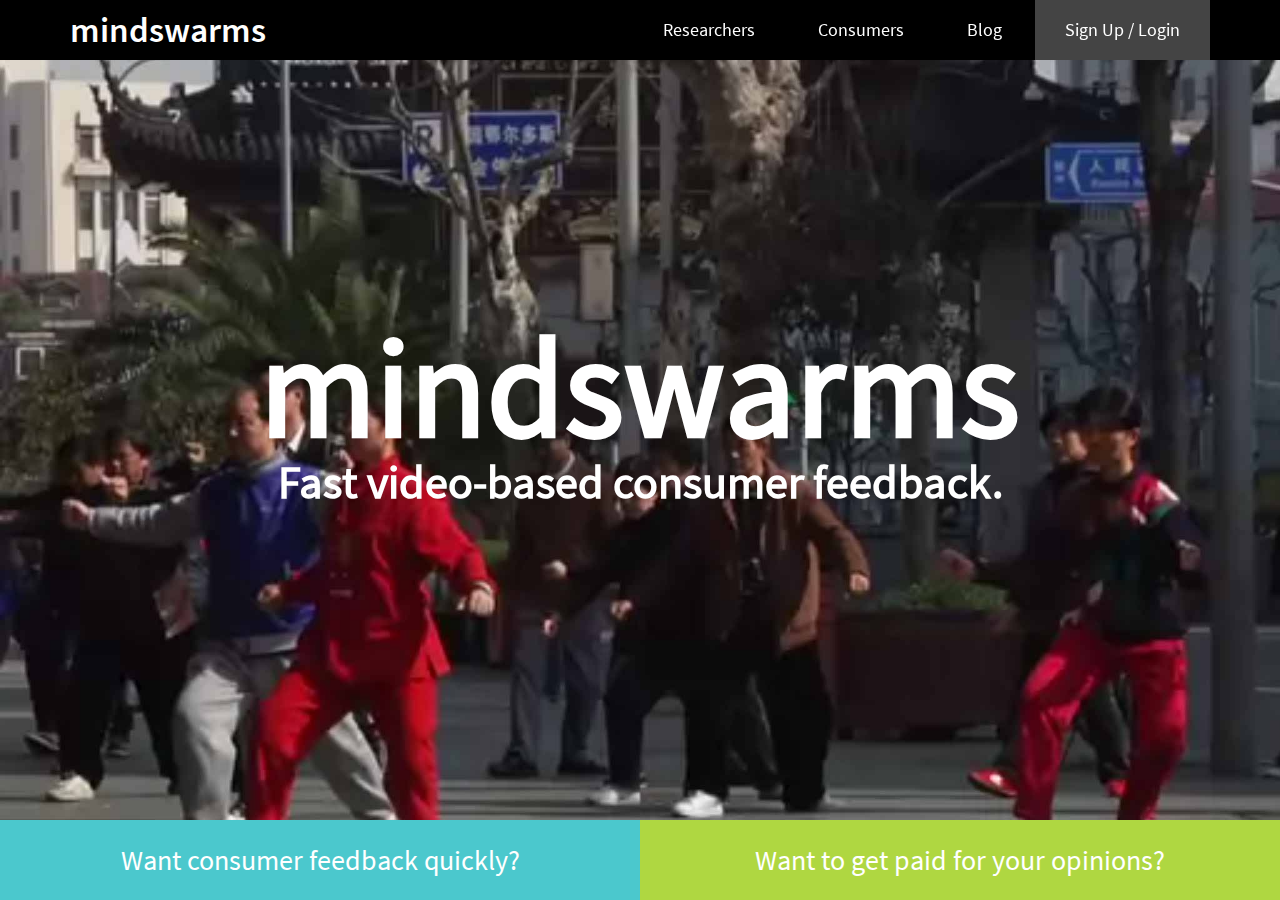
==== index.html @ ff40d43a "updates and changes" ====
<!DOCTYPE html>
<html lang="en">
<head>

<!--
	AUTHOR: Corey Sizemore
	EMAIL: coreysizemore@gmail.com
-->

	<meta charset="utf-8" />
	<title>Mindswarms</title>
	<meta name="viewport" content="width=device-width, initial-scale=1.0">
    <meta name="description" content="">
    <meta name="keywords" content="">
    <meta name="copyright" content="">
    <meta name="author" content="">
    
<!-- APPLE TOUCH ICON -->
	<!-- <link rel="apple-touch-icon" href="images/apple-touch-icon.png" /> -->

<!-- STYLESHEETS -->
	<link rel="stylesheet" href="css/bootstrap.css" />
	<link rel="stylesheet" href="css/styles.css" />

<!-- HTML5 shim, for IE6-8 support of HTML5 elements -->
    <!--[if lt IE 9]>
      <script src="http://html5shim.googlecode.com/svn/trunk/html5.js"></script>
      <script>
		document.createElement('video');
	  </script>
    <![endif]-->

</head>
<body class="home">

	<div class="container-fluid">
		<video autoplay loop poster="" id="video-background">
			<source src="video/webm.webm" type="video/webm">
			<source src="video/mp4.mp4" type="video/mp4">
		</video>
		<section class="mobile-background">
		</section>
	</div>

<header>
	<div class="container" id="mobile-nav">
		<div class="row">
			<section class="col-xs-12">
				<nav class="mobile-nav">
					<ul>
						<li><a href="#">Researchers</a></li>
						<li><a href="#">Consumers</a></li>
						<li><a href="#">Blog</a></li>
						<li><a href="#">Sign Up / Login</a></li>
					</ul>
				</nav>
			</section>
		</div>
	</div>
	<div class="container">
		<div class="row">
			<section class="col-md-3 col-sm-3 col-xs-9">
				<a href="index.html" alt="home"><h1 class="main-logo">mindswarms</h1></a>
			</section>
			<section class="col-md-9 col-sm-9 col-xs-3">
				<span class="trigger-nav"><span class="icon icon-list"></span></span>
				<nav class="hor_nav">
					<ul>
					    <li class="blue"><a href="researchers.html">Researchers</a>
					    	<ul>
					        	<li><a href="">Benefits</a></li>
					        	<li><a href="">How it Works</a></li>
					        	<li><a href="">Methodologies</a></li>
					        	<li><a href="">Case Studies</a></li>
					        	<li><a href="">Our Story</a></li>
					    	</ul>
					    </li>
					    <li class="green"><a href="consumers.html">Consumers</a>
					    	<ul>
					        	<li><a href="">Home</a></li>
					        	<li><a href="">Why?</a></li>
					        	<li><a href="">How it Works</a></li>
					        	<li><a href="">Tips</a></li>
					        	<li><a href="">FAQ</a></li>
					    	</ul>
					    </li>
					    <li class="orange"><a href="">Blog</a></li>
						<li class="signup"><a href="">Sign Up / Login</a></li>
					</ul>
				</nav>
			</section>
		</div>
	</div>
</header>

	 <div class="title-block">
	    <div class="va-wrap">
	      <div class="va va-m">
	        <h1>mindswarms</h1>
	        <h2>Fast video-based consumer feedback.</h2>
	      </div>
	    </div>
	  </div>

	<div class="main-buttons">
		<div class="container-fluid">
			<div class="row">
				<section class="col-sm-6">
					<a href="#" alt="" />Want consumer feedback quickly?</a>
				</section>
				<section class="col-sm-6">
					<a href="#" alt="" />Want to get paid for your opinions?</a>
				</section>
			</div>
		</div>
	</div>



<!-- Load Scripts -->
<!-- jQuery via Google CDN -->	
<script type="text/javascript" src="https://ajax.googleapis.com/ajax/libs/jquery/1.7.2/jquery.min.js"></script>

<!-- Custom Scripts -->
<script type="text/javascript" src="js/bootstrap.js"></script>
<script type="text/javascript" src="js/scripts.js"></script>

</body>
</html>
---- css/styles.css ----
/* Testing */
/****** VIDEO BACKGROUND *******/
/* IE 8 SUPPORT */
.home video {
  display: block; }

/* END IE 8 SUPPORT*/
.home video#video-background {
  position: fixed;
  right: 0;
  bottom: 0;
  min-width: 100%;
  min-height: 100%;
  width: auto;
  height: auto;
  z-index: -100;
  background: url("../img/background-placeholder.jpg") no-repeat;
  background-size: cover; }

.home video {
  display: none; }

.mobile-background {
  position: absolute;
  right: 0;
  bottom: 0;
  min-width: 100%;
  min-height: 100%;
  width: auto;
  height: auto;
  z-index: -100;
  background: url("../img/background-placeholder.jpg") no-repeat;
  background-size: cover; }

.display-mobile {
  display: block; }

.relative {
  position: relative; }

/***********************************************/
body.home, html {
  height: 100%; }

body {
  font-family: "SourceSansPro-Regular", sans-serif; }

.researchers .main {
  background-color: #8ca1ad;
  background: -webkit-gradient(linear, 0% 0%, 0% 100%, from(#4a5f6c), to(#8ca1ad));
  background: -webkit-linear-gradient(top, #8ca1ad, #4a5f6c);
  background: -moz-linear-gradient(top, #8ca1ad, #4a5f6c);
  background: -ms-linear-gradient(top, #8ca1ad, #4a5f6c);
  background: -o-linear-gradient(top, #8ca1ad, #4a5f6c); }

.consumers .main {
  background-color: #84ae7f;
  background: -webkit-gradient(linear, 0% 0%, 0% 100%, from(#346e57), to(#84ae7f));
  background: -webkit-linear-gradient(top, #84ae7f, #346e57);
  background: -moz-linear-gradient(top, #84ae7f, #346e57);
  background: -ms-linear-gradient(top, #84ae7f, #346e57);
  background: -o-linear-gradient(top, #84ae7f, #346e57); }

.blog .main {
  background-color: #e58925;
  background: -webkit-gradient(linear, 0% 0%, 0% 100%, from(#9a4e00), to(#e58925));
  background: -webkit-linear-gradient(top, #e58925, #9a4e00);
  background: -moz-linear-gradient(top, #e58925, #9a4e00);
  background: -ms-linear-gradient(top, #e58925, #9a4e00);
  background: -o-linear-gradient(top, #e58925, #9a4e00); }

/********* HEADER **********/
header {
  background: black;
  line-height: 60px;
  height: 60px; }

header .main-logo {
  margin: 0;
  color: white; }

header a:link .main-logo,
header a:visited .main-logo {
  font-size: 2.5em;
  font-family: "SourceSansPro-Bold", sans-serif; }

header a:link,
header a:visited,
header a:hover,
header a:active {
  text-decoration: none; }

/***** NAVIGATION *****/
.hor_nav ul {
  margin: 0;
  padding: 0;
  float: right; }

.hor_nav ul li {
  display: inline-block;
  list-style: none;
  margin: 0;
  height: 60px; }

.hor_nav ul li a:link,
.hor_nav ul li a:visited {
  display: inline-block;
  width: 100%;
  height: 100%;
  padding: 0 20px;
  color: white;
  text-decoration: none;
  font-size: 1.3em; }

.hor_nav ul li.green a:hover,
.hor_nav ul li.green a:active {
  background: #afd741; }

.hor_nav ul li.blue a:hover,
.hor_nav ul li.blue a:active {
  background: #4bc8cd; }

.hor_nav ul li.blue a:hover,
.hor_nav ul li.blue a:active {
  background: #4bc8cd; }

.hor_nav ul li.signup a:link,
.hor_nav ul li.signup a:visited {
  background: #444444; }

.hor_nav ul li a:hover,
.hor_nav ul li a:active {
  background: #444444; }

.hor_nav ul li.blue:hover a {
  background: #4bc8cd; }

.hor_nav ul li.green:hover a {
  background: #afd741; }

.hor_nav ul li.orange:hover a {
  background: #f59128; }

.hor_nav ul li.blue:hover ul a {
  background: white;
  color: #444444; }

.hor_nav ul li.green:hover ul a {
  background: white;
  color: #444444; }

.hor_nav ul li.orange:hover ul a {
  background: white;
  color: #444444; }

.hor_nav ul li.blue ul a:hover {
  background: #4bc8cd; }

.hor_nav ul li.green ul a:hover {
  background: #afd741; }

.hor_nav ul li.orange ul a:hover {
  background: #f59128; }

.hor_nav ul li ul {
  opacity: 0;
  position: absolute;
  visibility: hidden;
  z-index: 50;
  padding: 0;
  padding-top: 15px;
  padding-bottom: 15px;
  background: white; }

.hor_nav ul li ul li {
  display: block;
  float: none;
  text-align: left;
  width: 100%;
  padding: 0;
  margin: 0;
  background: white;
  height: 40px;
  line-height: 40px; }

.hor_nav ul li ul li a:link,
.hor_nav ul li ul li a:visited {
  display: block;
  width: 100%;
  font-size: 1.1em; }

.hor_nav ul li:hover > ul {
  background: white;
  opacity: 1;
  visibility: visible;
  margin: 0; }

.hor_nav ul li ul li:hover > ul {
  margin-left: 35px;
  background: white; }

.hor_nav {
  display: none; }

#mobile-nav {
  position: absolute;
  display: none;
  left: 0;
  background: black;
  margin-top: 50px;
  width: 100%;
  z-index: 10000;
  line-height: 30px; }

#mobile-nav ul {
  padding: 0; }

#mobile-nav ul li {
  list-style: none; }

#mobile-nav a:link,
#mobile-nav a:visited {
  color: #e1e1e1;
  text-decoration: none;
  font-size: 1.5em; }

.trigger-nav {
  display: block;
  text-align: right; }

.trigger-nav .icon {
  color: white;
  font-size: 2.5em;
  background: #333333;
  line-height: 60px; }

/**** CENTERED TEXT ****/
.title-block {
  text-align: center;
  height: 60%;
  position: relative; }

.va-wrap {
  position: absolute;
  width: 100%;
  height: 100%;
  display: table; }

.va {
  display: table-cell; }

.va-m {
  vertical-align: middle; }

.va-m span {
  background: red; }

.title-block h1 {
  color: white;
  font-size: 3em;
  margin: 0;
  line-height: 45px; }

.title-block h2 {
  color: white;
  font-size: 1em;
  margin: 0; }

/********* MAIN *********/
.main h1 {
  font-size: 3em;
  color: white;
  padding: 0;
  margin: 0;
  line-height: 50px;
  font-family: "SourceSansPro-Bold", sans-serif; }

.main p {
  font-size: 1.2em;
  color: white; }

.main .row:nth-child(2),
.main .row:nth-child(5),
.main .row:nth-child(7),
.main .row:nth-child(8) {
  margin-bottom: 60px; }

.main .row:nth-child(1) {
  margin-top: 50px; }

.main .video-container {
  position: relative; }

.main .video-container img {
  width: 100%; }

.main .container .row:nth-child(2) section:nth-child(2) a:link,
.main .container .row:nth-child(2) section:nth-child(2) a:visited {
  margin: 10px 0; }

.main .container .row:nth-child(2) section:last-child .button:first-child {
  margin-top: 40px;
  margin-bottom: 10px; }

.main .graybox {
  background-color: #3e3e3e;
  background: -webkit-gradient(linear, left top, right top, from(#1e1d1d), to(#3e3e3e));
  background: -webkit-linear-gradient(left, #3e3e3e, #1e1d1d);
  background: -moz-linear-gradient(left, #3e3e3e, #1e1d1d);
  background: -ms-linear-gradient(left, #3e3e3e, #1e1d1d);
  background: -o-linear-gradient(left, #3e3e3e, #1e1d1d); }

.main .large p {
  color: #a1a1a1;
  font-size: 1.2em;
  margin: 0 40px; }

.large {
  min-height: 320px;
  width: 100%;
  float: none; }

.large img {
  height: 60px;
  margin: 40px 40px 30px 40px; }

.small {
  min-height: 170px; }

.main .small p {
  font-size: 1.5em;
  padding: 40px;
  color: #a1a1a1;
  text-align: center;
  margin: 0; }

.researchers .overlay {
  background: #4bc8cd; }

.consumers .overlay {
  background: #afd741; }

.blog .overlay {
  background: #f59128; }

.overlay {
  display: block;
  width: 100%;
  height: 100%;
  z-index: 10;
  position: absolute;
  top: 0;
  left: 0;
  opacity: .5;
  cursor: pointer;
  -webkit-transition: opacity 0.2s linear;
  -moz-transition: opacity 0.2s linear;
  -o-transition: opacity 0.2s linear;
  -ms-transition: opacity 0.2s linear;
  transition: opacity 0.2s linear; }

.overlay:hover {
  opacity: 0; }

.main video {
  width: 100%;
  margin-bottom: -5px;
  cursor: pointer; }

.main .row:nth-child(2) section:last-child .button:last-child:link,
.main .row:nth-child(2) section:last-child .button:last-child:visited {
  background: black;
  color: white; }

.main .row:nth-child(2) section:last-child .button:last-child:hover,
.main .row:nth-child(2) section:last-child .button:last-child:active {
  background: #444444;
  color: white; }

.researchers .button:link,
.researchers .button:visited {
  background: #4bc8cd;
  color: white; }

.researchers .button:hover,
.researchers .button:active {
  background: #444444;
  color: white; }

.consumers .button:link,
.consumers .button:visited {
  background: #afd741;
  color: white; }

.consumers .button:hover,
.consumers .button:active {
  background: #444444;
  color: white; }

.blog .button:link,
.blog .button:visited {
  background: #f59128;
  color: white; }

.blog .button:hover,
.blog .button:active {
  background: #444444;
  color: white; }

.button:link,
.button:visited {
  display: block;
  text-decoration: none;
  text-align: center;
  line-height: 50px;
  width: 100%;
  -webkit-transition: all 0.2s linear;
  -moz-transition: all 0.2s linear;
  -o-transition: all 0.2s linear;
  -ms-transition: all 0.2s linear;
  transition: all 0.2s linear;
  font-size: 1.3em; }

.button:hover,
.button:active {
  text-decoration: none; }

/******** FOOTER ********/
footer {
  background: #434343;
  padding-bottom: 50px; }

footer h3 {
  margin: 0;
  padding: 0;
  margin-bottom: 20px;
  font-size: 1.5em;
  margin-top: 50px; }

.main h3 {
  margin: 0 40px;
  padding: 0;
  font-size: 2em;
  line-height: 30px;
  margin-bottom: 10px; }

.researchers footer h3,
.researchers .main h3 {
  color: #4bc8cd; }

.consumers footer h3,
.consumers .main h3 {
  color: #4bc8cd; }

.blog footer h3,
.blog .main h3 {
  color: #f59128; }

.main .bottom h3 {
  padding-top: 40px;
  color: white; }

.main .bottom a:link,
.main .bottom a:visited {
  display: block;
  color: #4bc8cd;
  font-size: 1.5em;
  padding: 40px;
  text-align: right;
  text-decoration: none; }

.main .bottom {
  min-height: 300px; }

.main .bottom a:hover,
.main .bottom a:active {
  color: #444444; }

footer ul {
  margin: 0;
  padding: 0; }

footer ul li {
  list-style: none; }

footer a:link,
footer a:visited {
  color: white;
  text-decoration: none;
  font-size: 1.2em; }

footer a:hover,
footer a:active {
  color: #4bc8cd; }

.copyright {
  background: #4d4d4d; }

.copyright p {
  color: #a1a1a1;
  padding: 0;
  margin: 0;
  text-align: center; }

.copyright p:first-child {
  margin-top: 15px; }

.social-icons {
  float: none;
  padding: 0;
  nargin: 0;
  text-align: center; }

.social-icons li {
  list-style: none;
  display: inline-block; }

.social-icons li a:link,
.scoial-icons li a:visited {
  color: white;
  background: #434343;
  font-size: 2em;
  padding: 8px;
  text-decoration: none;
  -webkit-transition: all 0.2s linear;
  -moz-transition: all 0.2s linear;
  -o-transition: all 0.2s linear;
  -ms-transition: all 0.2s linear;
  transition: all 0.2s linear; }

.researchers .social-icons li a:hover,
.researchers .scoial-icons li a:active {
  background: #4bc8cd; }

.consumers .social-icons li a:hover,
.consumers .scoial-icons li a:active {
  background: #afd741; }

.blog .social-icons li a:hover,
.blog .scoial-icons li a:active {
  background: #f59128; }

/******** BUTTONS ON BOTTOM ******/
.main-buttons {
  position: absolute;
  bottom: 0;
  width: 100%; }

div.main-buttons section.col-sm-6 {
  padding: 0; }

.main-buttons a:link,
.main-buttons a:visited {
  display: block;
  height: 60px;
  color: white;
  text-decoration: none;
  line-height: 60px;
  text-align: center;
  font-size: 1.2em; }

div.main-buttons section.col-sm-6:first-child a:link,
div.main-buttons section.col-sm-6:first-child a:visited {
  background: #4bc8cd; }

div.main-buttons section.col-sm-6:first-child a:hover,
div.main-buttons section.col-sm-6:first-child a:active {
  background: #444444;
  color: white; }

div.main-buttons section.col-sm-6:last-child a:link,
div.main-buttons section.col-sm-6:last-child a:visited {
  background: #afd741; }

div.main-buttons section.col-sm-6:last-child a:hover,
div.main-buttons section.col-sm-6:last-child a:active {
  background: #444444;
  color: white; }

@media (min-width: 768px) {
  .display-mobile {
    display: none; }

  .home video {
    display: block; }

  .mobile-background {
    display: none; }

  .main-buttons a:link,
  .main-buttons a:visited {
    height: 80px;
    line-height: 80px;
    font-size: 1.4em; }

  .hor_nav ul li:nth-child(1) ul {
    width: 146px; }

  .hor_nav ul li:nth-child(2) ul {
    width: 139px; }

  .trigger-nav {
    display: none; }

  .hor_nav {
    display: block; }

  .title-block {
    height: 80%; }

  .title-block h1 {
    font-size: 6em;
    line-height: 75px; }

  .title-block h2 {
    font-size: 2em; }

  .main h1 {
    font-size: 2.9em;
    line-height: 50px; }

  .main p {
    font-size: 1.1em; }

  .large {
    width: 33.333333334%;
    float: left;
    min-height: 290px;
    margin: 0; }

  .main .container .row:nth-child(5) section a:link,
  .main .container .row:nth-child(5) section a:visited,
  .main .container .row:nth-child(7) section a:link,
  .main .container .row:nth-child(7) section a:visited {
    width: 175px;
    float: right; }

  .small {
    min-height: 120px;
    width: 100%; }

  .small-vid {
    float: left;
    width: 33.333333334%; }

  .button:link,
  .button:visited {
    line-height: 45px;
    font-size: 1.1em; }

  .hor_nav ul li a:link,
  .hor_nav ul li a:visited {
    font-size: 1.1em; }

  .main .container .row:nth-child(2) section:last-child .button:first-child {
    margin-top: 25px; }

  .main .row:nth-child(1) {
    margin-top: 100px; }

  .main .row:nth-child(2),
  .main .row:nth-child(5),
  .main .row:nth-child(7),
  .main .row:nth-child(8) {
    margin-bottom: 80px; }

  .copyright p {
    text-align: left; }

  .social-icons {
    float: right; }

  .main .large p {
    color: #a1a1a1;
    font-size: 1em;
    margin: 0 40px; }

  .large img {
    height: 40px;
    margin: 40px 40px 20px 40px; }

  .main h3 {
    margin: 0 40px;
    padding: 0;
    font-size: 1.5em;
    line-height: 25px;
    margin-bottom: 10px; }

  .main .small p {
    font-size: 1.3em; }

  .main .bottom a:link,
  .main .bottom a:visited {
    font-size: 1.2em;
    padding-top: 20px; }

  .main .bottom {
    min-height: 200px; } }
@media (min-width: 992px) {
  .main-buttons a:link,
  .main-buttons a:visited {
    height: 80px;
    line-height: 80px;
    font-size: 2em; }

  .hor_nav ul li a:link,
  .hor_nav ul li a:visited {
    padding: 0 30px; }

  .hor_nav ul li:nth-child(1) ul {
    width: 146px; }

  .hor_nav ul li:nth-child(2) ul {
    width: 139px; }

  .title-block h1 {
    font-size: 10em;
    line-height: 125px; }

  .title-block h2 {
    font-size: 3.32em; }

  .main h1 {
    font-size: 3.8em;
    line-height: 60px; }

  .main p {
    font-size: 1.4em; }

  .large {
    min-height: 360px; }

  .main .container .row:nth-child(5) section a:link,
  .main .container .row:nth-child(5) section a:visited,
  .main .container .row:nth-child(7) section a:link,
  .main .container .row:nth-child(7) section a:visited {
    width: 225px; }

  .small {
    min-height: 150px;
    width: 100%; }

  .small-vid {
    float: right;
    width: 33.333333334%; }

  .button:link,
  .button:visited {
    line-height: 55px;
    font-size: 1.3em; }

  .main .container .row:nth-child(2) section:last-child .button:first-child {
    margin-top: 40px; }

  .hor_nav ul li a:link,
  .hor_nav ul li a:visited {
    font-size: 1.2em; }

  .main .row:nth-child(1) {
    margin-top: 125px; }

  .main .row:nth-child(2),
  .main .row:nth-child(5),
  .main .row:nth-child(8),
  .main .row:nth-child(9) {
    margin-bottom: 90px; }

  .main .large p {
    color: #a1a1a1;
    font-size: 1.3em;
    margin: 0 40px; }

  .large img {
    height: 60px;
    margin: 40px; }

  .main h3 {
    margin: 0 40px;
    padding: 0;
    font-size: 2em;
    line-height: 35px;
    margin-bottom: 10px; }

  .main .small p {
    font-size: 1.4em; }

  .main .bottom a:link,
  .main .bottom a:visited {
    font-size: 1.5em;
    padding-top: 40px; }

  .main .bottom {
    min-height: 250px; } }
@media (min-width: 1200px) {
  .large {
    min-height: 400px; }

  .main h1 {
    font-size: 4.7em;
    line-height: 70px; }

  .main p {
    font-size: 1.8em; }

  .hor_nav ul li:nth-child(1) ul {
    width: 152px; }

  .hor_nav ul li:nth-child(2) ul {
    width: 146px; }

  .main .container .row:nth-child(5) section a:link,
  .main .container .row:nth-child(5) section a:visited,
  .main .container .row:nth-child(7) section a:link,
  .main .container .row:nth-child(7) section a:visited {
    width: 250px; }

  .small {
    min-height: 200px;
    width: 100%; }

  .small-vid {
    float: right;
    width: 33.333333334%; }

  .button:link,
  .button:visited {
    line-height: 70px;
    font-size: 1.5em; }

  .main .container .row:nth-child(2) section:last-child .button:first-child {
    margin-top: 45px; }

  .hor_nav ul li a:link,
  .hor_nav ul li a:visited {
    font-size: 1.3em; }

  .main .row:nth-child(1) {
    margin-top: 150px; }

  .main .row:nth-child(2),
  .main .row:nth-child(5),
  .main .row:nth-child(8),
  .main .row:nth-child(9) {
    margin-bottom: 100px; }

  .main .large p {
    color: #a1a1a1;
    font-size: 1.4em;
    margin: 0 40px; }

  .large img {
    height: 70px;
    margin: 40px; }

  .main h3 {
    margin: 0 40px;
    padding: 0;
    font-size: 2.3em;
    line-height: 35px;
    margin-bottom: 10px; }

  .main .small p {
    font-size: 1.5em; }

  .main .bottom {
    min-height: 300px; }

  .main .bottom a:link,
  .main .bottom a:visited {
    font-size: 1.5em;
    padding-top: 40px; } }
@font-face {
  font-family: 'SourceSansPro-Regular';
  src: url("../fonts/SourceSansPro/SourceSansPro-Regular.ttf") format("truetype"); }

@font-face {
  font-family: 'SourceSansPro-Bold';
  src: url("../fonts/SourceSansPro/SourceSansPro-Semibold.ttf") format("truetype"); }

@font-face {
  font-family: 'mindswarms';
  src: url("../fonts/mindswarms.eot?ejbpfy");
  src: url("../fonts/mindswarms.eot?#iefixejbpfy") format("embedded-opentype"), url("../fonts/mindswarms.woff?ejbpfy") format("woff"), url("../fonts/mindswarms.ttf?ejbpfy") format("truetype"), url("../fonts/mindswarms.svg?ejbpfy#mindswarms") format("svg");
  font-weight: normal;
  font-style: normal; }

[class^="icon-"], [class*=" icon-"] {
  font-family: 'mindswarms';
  speak: none;
  font-style: normal;
  font-weight: normal;
  font-variant: normal;
  text-transform: none;
  line-height: 1;
  /* Better Font Rendering =========== */
  -webkit-font-smoothing: antialiased;
  -moz-osx-font-smoothing: grayscale; }

.icon-rss:before {
  content: "\e600"; }

.icon-list:before {
  content: "\e601"; }

.icon-twitter:before {
  content: "\e602"; }

.icon-facebook:before {
  content: "\e603"; }

.icon-linkedin:before {
  content: "\e604"; }
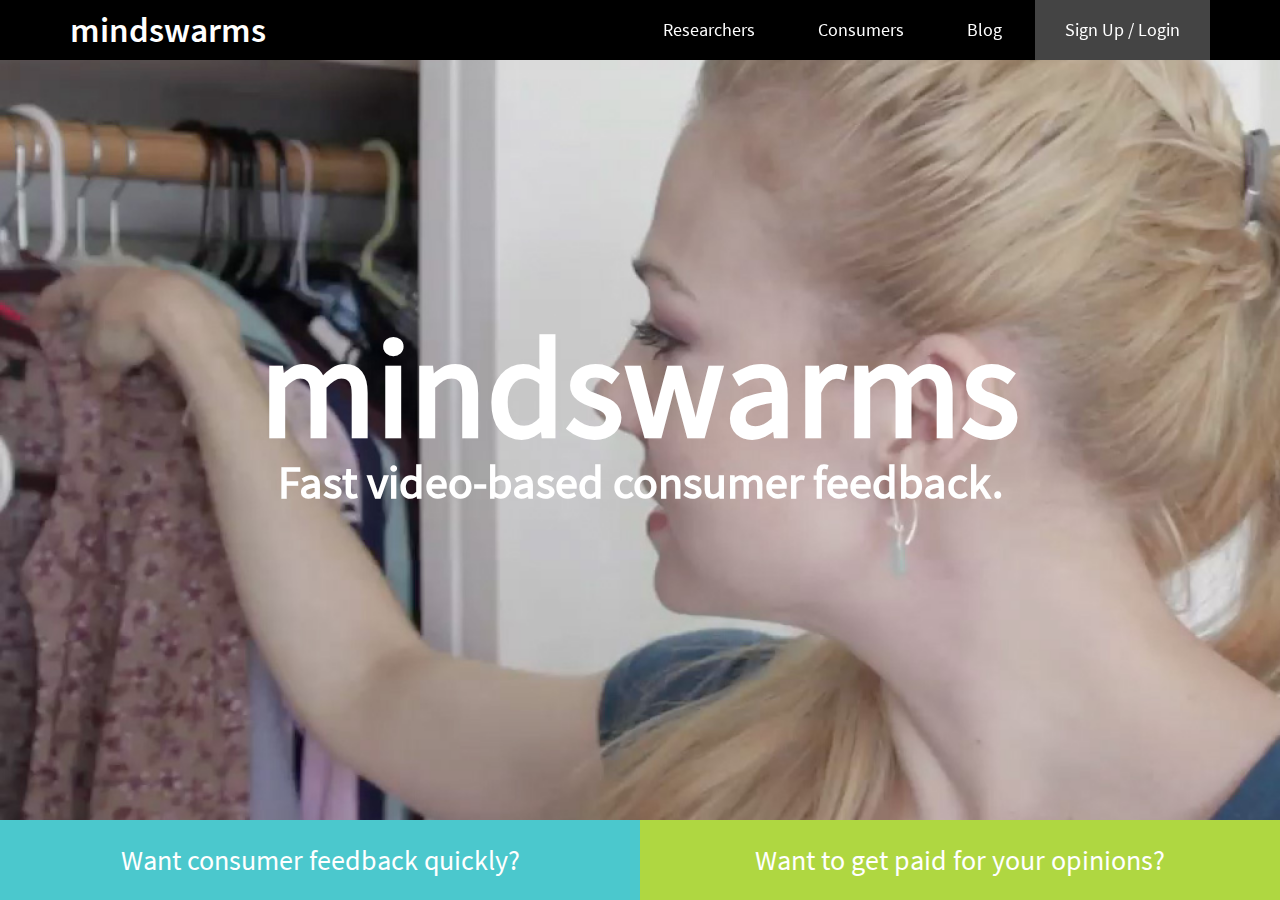
==== commit 31abfaf8: "Deleted Corey's info" ====
--- a/index.html
+++ b/index.html
@@ -2,10 +2,6 @@
 <html lang="en">
 <head>
 
-<!--
-	AUTHOR: Corey Sizemore
-	EMAIL: coreysizemore@gmail.com
--->
 
 	<meta charset="utf-8" />
 	<title>Mindswarms</title>
@@ -25,14 +21,20 @@
 <!-- HTML5 shim, for IE6-8 support of HTML5 elements -->
     <!--[if lt IE 9]>
       <script src="http://html5shim.googlecode.com/svn/trunk/html5.js"></script>
+      <script src="js/respond.js"></script>
       <script>
 		document.createElement('video');
 	  </script>
     <![endif]-->
 
 </head>
-<body class="home">
 
+<!-- DIFFERENT BODY CLASS FOR EACH PAGE -->
+
+<body class="home"> <!-- HOME BODY CLASS -->
+
+
+<!-- VIDEO BACKGROUND -->
 	<div class="container-fluid">
 		<video autoplay loop poster="" id="video-background">
 			<source src="video/webm.webm" type="video/webm">
@@ -42,15 +44,16 @@
 		</section>
 	</div>
 
+<!-- TOP BAR HEADER NAVIGATION AND MOBILE DROPDOWN -->
 <header>
 	<div class="container" id="mobile-nav">
 		<div class="row">
 			<section class="col-xs-12">
 				<nav class="mobile-nav">
 					<ul>
-						<li><a href="#">Researchers</a></li>
-						<li><a href="#">Consumers</a></li>
-						<li><a href="#">Blog</a></li>
+						<li><a href="researchers.html">Researchers</a></li>
+						<li><a href="consumers.html">Consumers</a></li>
+						<li><a href="blog.html">Blog</a></li>
 						<li><a href="#">Sign Up / Login</a></li>
 					</ul>
 				</nav>
@@ -84,7 +87,7 @@
 					        	<li><a href="">FAQ</a></li>
 					    	</ul>
 					    </li>
-					    <li class="orange"><a href="">Blog</a></li>
+					    <li class="orange"><a href="blog.html">Blog</a></li>
 						<li class="signup"><a href="">Sign Up / Login</a></li>
 					</ul>
 				</nav>
@@ -93,6 +96,8 @@
 	</div>
 </header>
 
+
+<!-- MINDSWARMS TITLE BLOCK (CENTERED) -->
 	 <div class="title-block">
 	    <div class="va-wrap">
 	      <div class="va va-m">
@@ -102,14 +107,16 @@
 	    </div>
 	  </div>
 
+
+<!-- LARGE BUTTONS AT BOTTOM OF PAGE (2) -->
 	<div class="main-buttons">
 		<div class="container-fluid">
 			<div class="row">
 				<section class="col-sm-6">
-					<a href="#" alt="" />Want consumer feedback quickly?</a>
+					<a href="researchers.html" alt="" />Want consumer feedback quickly?</a>
 				</section>
 				<section class="col-sm-6">
-					<a href="#" alt="" />Want to get paid for your opinions?</a>
+					<a href="consumers.html" alt="" />Want to get paid for your opinions?</a>
 				</section>
 			</div>
 		</div>
--- a/css/styles.css
+++ b/css/styles.css
@@ -1,10 +1,6 @@
-/* Testing */
-/****** VIDEO BACKGROUND *******/
-/* IE 8 SUPPORT */
 .home video {
   display: block; }
 
-/* END IE 8 SUPPORT*/
 .home video#video-background {
   position: fixed;
   right: 0;
@@ -14,7 +10,7 @@
   width: auto;
   height: auto;
   z-index: -100;
-  background: url("../img/background-placeholder.jpg") no-repeat;
+  background: url("../2014/img/fpo/videobackground.jpg") no-repeat;
   background-size: cover; }
 
 .home video {
@@ -29,8 +25,9 @@
   width: auto;
   height: auto;
   z-index: -100;
-  background: url("../img/background-placeholder.jpg") no-repeat;
-  background-size: cover; }
+  background: url("../2014/img/fpo/videobackground-mobile.jpg") no-repeat;
+  background-size: cover;
+  background-position: center center; }
 
 .display-mobile {
   display: block; }
@@ -38,38 +35,19 @@
 .relative {
   position: relative; }
 
-/***********************************************/
 body.home, html {
   height: 100%; }
 
 body {
   font-family: "SourceSansPro-Regular", sans-serif; }
 
-.researchers .main {
-  background-color: #8ca1ad;
-  background: -webkit-gradient(linear, 0% 0%, 0% 100%, from(#4a5f6c), to(#8ca1ad));
-  background: -webkit-linear-gradient(top, #8ca1ad, #4a5f6c);
-  background: -moz-linear-gradient(top, #8ca1ad, #4a5f6c);
-  background: -ms-linear-gradient(top, #8ca1ad, #4a5f6c);
-  background: -o-linear-gradient(top, #8ca1ad, #4a5f6c); }
-
-.consumers .main {
-  background-color: #84ae7f;
-  background: -webkit-gradient(linear, 0% 0%, 0% 100%, from(#346e57), to(#84ae7f));
-  background: -webkit-linear-gradient(top, #84ae7f, #346e57);
-  background: -moz-linear-gradient(top, #84ae7f, #346e57);
-  background: -ms-linear-gradient(top, #84ae7f, #346e57);
-  background: -o-linear-gradient(top, #84ae7f, #346e57); }
-
-.blog .main {
-  background-color: #e58925;
-  background: -webkit-gradient(linear, 0% 0%, 0% 100%, from(#9a4e00), to(#e58925));
-  background: -webkit-linear-gradient(top, #e58925, #9a4e00);
-  background: -moz-linear-gradient(top, #e58925, #9a4e00);
-  background: -ms-linear-gradient(top, #e58925, #9a4e00);
-  background: -o-linear-gradient(top, #e58925, #9a4e00); }
-
-/********* HEADER **********/
+body.blue .main,
+body.green .main,
+body.orange .main {
+  background: white url("../2014/img/background.png") no-repeat;
+  background-position: center bottom;
+  background-size: 100%; }
+
 header {
   background: black;
   line-height: 60px;
@@ -90,7 +68,6 @@
 header a:active {
   text-decoration: none; }
 
-/***** NAVIGATION *****/
 .hor_nav ul {
   margin: 0;
   padding: 0;
@@ -110,7 +87,12 @@
   padding: 0 20px;
   color: white;
   text-decoration: none;
-  font-size: 1.3em; }
+  font-size: 1.3em;
+  -webkit-transition: all 0.2s linear;
+  -moz-transition: all 0.2s linear;
+  -o-transition: all 0.2s linear;
+  -ms-transition: all 0.2s linear;
+  transition: all 0.2s linear; }
 
 .hor_nav ul li.green a:hover,
 .hor_nav ul li.green a:active {
@@ -128,9 +110,14 @@
 .hor_nav ul li.signup a:visited {
   background: #444444; }
 
+.hor_nav ul li.signup a:hover,
+.hor_nav ul li.signup a:active {
+  background: #e1e1e1; }
+
 .hor_nav ul li a:hover,
 .hor_nav ul li a:active {
-  background: #444444; }
+  background: #444444;
+  color: black; }
 
 .hor_nav ul li.blue:hover a {
   background: #4bc8cd; }
@@ -170,7 +157,8 @@
   padding: 0;
   padding-top: 15px;
   padding-bottom: 15px;
-  background: white; }
+  background: white;
+  width: 215px; }
 
 .hor_nav ul li ul li {
   display: block;
@@ -234,7 +222,6 @@
   background: #333333;
   line-height: 60px; }
 
-/**** CENTERED TEXT ****/
 .title-block {
   text-align: center;
   height: 60%;
@@ -260,172 +247,520 @@
   font-size: 3em;
   margin: 0;
   line-height: 45px; }
+  .title-block h1 > img {
+    height: 35px; }
 
 .title-block h2 {
   color: white;
   font-size: 1em;
   margin: 0; }
 
-/********* MAIN *********/
-.main h1 {
-  font-size: 3em;
-  color: white;
-  padding: 0;
-  margin: 0;
-  line-height: 50px;
-  font-family: "SourceSansPro-Bold", sans-serif; }
-
-.main p {
+.main-buttons {
+  position: absolute;
+  bottom: 0;
+  width: 100%; }
+
+div.main-buttons section.col-sm-6 {
+  padding: 0; }
+
+.main-buttons a:link,
+.main-buttons a:visited {
+  display: block;
+  height: 60px;
+  color: white;
+  text-decoration: none;
+  line-height: 60px;
+  text-align: center;
   font-size: 1.2em;
-  color: white; }
-
-.main .row:nth-child(2),
-.main .row:nth-child(5),
-.main .row:nth-child(7),
-.main .row:nth-child(8) {
-  margin-bottom: 60px; }
-
-.main .row:nth-child(1) {
-  margin-top: 50px; }
-
-.main .video-container {
-  position: relative; }
-
-.main .video-container img {
-  width: 100%; }
-
-.main .container .row:nth-child(2) section:nth-child(2) a:link,
-.main .container .row:nth-child(2) section:nth-child(2) a:visited {
-  margin: 10px 0; }
-
-.main .container .row:nth-child(2) section:last-child .button:first-child {
-  margin-top: 40px;
-  margin-bottom: 10px; }
-
-.main .graybox {
-  background-color: #3e3e3e;
-  background: -webkit-gradient(linear, left top, right top, from(#1e1d1d), to(#3e3e3e));
-  background: -webkit-linear-gradient(left, #3e3e3e, #1e1d1d);
-  background: -moz-linear-gradient(left, #3e3e3e, #1e1d1d);
-  background: -ms-linear-gradient(left, #3e3e3e, #1e1d1d);
-  background: -o-linear-gradient(left, #3e3e3e, #1e1d1d); }
-
-.main .large p {
-  color: #a1a1a1;
-  font-size: 1.2em;
-  margin: 0 40px; }
-
-.large {
-  min-height: 320px;
-  width: 100%;
-  float: none; }
-
-.large img {
-  height: 60px;
-  margin: 40px 40px 30px 40px; }
-
-.small {
-  min-height: 170px; }
-
-.main .small p {
-  font-size: 1.5em;
-  padding: 40px;
-  color: #a1a1a1;
-  text-align: center;
-  margin: 0; }
-
-.researchers .overlay {
-  background: #4bc8cd; }
-
-.consumers .overlay {
-  background: #afd741; }
-
-.blog .overlay {
-  background: #f59128; }
-
-.overlay {
-  display: block;
-  width: 100%;
-  height: 100%;
-  z-index: 10;
-  position: absolute;
-  top: 0;
-  left: 0;
-  opacity: .5;
-  cursor: pointer;
-  -webkit-transition: opacity 0.2s linear;
-  -moz-transition: opacity 0.2s linear;
-  -o-transition: opacity 0.2s linear;
-  -ms-transition: opacity 0.2s linear;
-  transition: opacity 0.2s linear; }
-
-.overlay:hover {
-  opacity: 0; }
-
-.main video {
-  width: 100%;
-  margin-bottom: -5px;
-  cursor: pointer; }
-
-.main .row:nth-child(2) section:last-child .button:last-child:link,
-.main .row:nth-child(2) section:last-child .button:last-child:visited {
-  background: black;
-  color: white; }
-
-.main .row:nth-child(2) section:last-child .button:last-child:hover,
-.main .row:nth-child(2) section:last-child .button:last-child:active {
-  background: #444444;
-  color: white; }
-
-.researchers .button:link,
-.researchers .button:visited {
-  background: #4bc8cd;
-  color: white; }
-
-.researchers .button:hover,
-.researchers .button:active {
-  background: #444444;
-  color: white; }
-
-.consumers .button:link,
-.consumers .button:visited {
-  background: #afd741;
-  color: white; }
-
-.consumers .button:hover,
-.consumers .button:active {
-  background: #444444;
-  color: white; }
-
-.blog .button:link,
-.blog .button:visited {
-  background: #f59128;
-  color: white; }
-
-.blog .button:hover,
-.blog .button:active {
-  background: #444444;
-  color: white; }
-
-.button:link,
-.button:visited {
-  display: block;
-  text-decoration: none;
-  text-align: center;
-  line-height: 50px;
-  width: 100%;
   -webkit-transition: all 0.2s linear;
   -moz-transition: all 0.2s linear;
   -o-transition: all 0.2s linear;
   -ms-transition: all 0.2s linear;
-  transition: all 0.2s linear;
-  font-size: 1.3em; }
-
-.button:hover,
-.button:active {
+  transition: all 0.2s linear; }
+
+div.main-buttons section.col-sm-6:first-child a:link,
+div.main-buttons section.col-sm-6:first-child a:visited {
+  background: #4bc8cd; }
+
+div.main-buttons section.col-sm-6:first-child a:hover,
+div.main-buttons section.col-sm-6:first-child a:active {
+  background: #444444;
+  color: white; }
+
+div.main-buttons section.col-sm-6:last-child a:link,
+div.main-buttons section.col-sm-6:last-child a:visited {
+  background: #afd741; }
+
+div.main-buttons section.col-sm-6:last-child a:hover,
+div.main-buttons section.col-sm-6:last-child a:active {
+  background: #444444;
+  color: white; }
+
+.main .gray {
+  background: rgba(220, 220, 220, 0.9); }
+
+.main .container {
+  padding-top: 50px;
+  padding-bottom: 50px; }
+
+.main h1 {
+  font-size: 2em;
+  line-height: 1em;
+  margin: 10px 0;
+  font-family: "Raleway", sans-serif; }
+
+.main h2 {
+  font-size: 1.6em;
+  color: #444444;
+  margin: 10px 0;
+  font-family: "Raleway", sans-serif; }
+
+.blue .main h1 {
+  color: #4bc8cd; }
+
+.green .main h1 {
+  color: #afd741; }
+
+.orange .main h1 {
+  color: #f59128; }
+
+.main p {
+  color: #666666;
+  font-size: 1.2em;
+  line-height: 1.5em;
+  display: block;
+  margin-top: 10px;
+  margin-bottom: 10px; }
+
+.main .button:link,
+.main .button:visited {
+  display: inline-block;
+  text-decoration: none;
+  color: white;
+  padding: 15px 20px;
+  width: 100%;
+  text-align: center;
+  margin-top: 10px;
+  margin-bottom: 2.5px;
+  -webkit-transition: all 0.3s linear;
+  -moz-transition: all 0.3s linear;
+  -o-transition: all 0.3s linear;
+  -ms-transition: all 0.3s linear;
+  transition: all 0.3s linear; }
+
+.blue .main .button:link,
+.blue .main .button:visited {
+  background: #4bc8cd; }
+
+.blue .main .button:hover,
+.blue .main .button:active {
+  background: white;
+  color: #4bc8cd; }
+
+.green .main .button:link,
+.green .main .button:visited {
+  background: #afd741; }
+
+.green .main .button:hover,
+.green .main .button:active {
+  background: white;
+  color: #afd741; }
+
+.orange .main .button:link,
+.orange .main .button:visited {
+  background: #f59128; }
+
+.orange .main .button:hover,
+.orange .main .button:active {
+  background: white;
+  color: #f59128; }
+
+.blue .main .button-dark:link,
+.blue .main .button-dark:visited,
+.green .main .button-dark:link,
+.green .main .button-dark:visited,
+.orange .main .button-dark:link,
+.orange .main .button-dark:visited {
+  background: #111111; }
+
+.blue .main .button-dark:hover,
+.blue .main .button-dark:active,
+.green .main .button-dark:hover,
+.green .main .button-dark:active,
+.orange .main .button-dark:hover,
+.orange .main .button-dark:active {
+  background: white;
+  color: #111111; }
+
+.main .graybox {
+  position: relative;
+  background-color: #444444;
+  background-image: linear-gradient(135deg, #444444, #111111);
+  padding: 40px;
+  margin-bottom: 10px; }
+
+.main .graybox img {
+  display: block;
+  height: 70px;
+  margin-bottom: 40px; }
+
+.main .graybox h1 {
+  text-align: center;
+  font-size: 1.5em;
+  font-family: "Raleway", sans-serif; }
+
+.main .graybox h3 {
+  color: white;
+  font-size: 1.3em;
+  margin: 10px 0;
+  font-family: "Raleway", sans-serif; }
+
+.main .graybox ul li {
+  color: #e1e1e1;
+  font-size: 1.2em; }
+
+.main .graybox p {
+  color: #e1e1e1;
+  font-size: 1.1em;
+  margin: 10px 0 40px 0; }
+
+.main .graybox-button.button:link,
+.main .graybox-button.button:visited {
+  margin-top: 0px; }
+
+.main .graybox a:link,
+.main .graybox a:visited {
+  position: absolute;
+  display: block;
+  text-align: right;
+  bottom: 40px;
+  right: 40px;
+  font-size: 1.2em;
   text-decoration: none; }
 
-/******** FOOTER ********/
+.blue .main .graybox a:link,
+.blue .main .graybox a:visited {
+  color: #4bc8cd; }
+
+.green .main .graybox a:link,
+.green .main .graybox a:visited {
+  color: #afd741; }
+
+.orange .main .graybox a:link,
+.orange .main .graybox a:visited {
+  color: #f59128; }
+
+.green .main .graybox a:hover,
+.green .main .graybox a:active,
+.blue .main .graybox a:hover,
+.blue .main .graybox a:active,
+.orange .main .graybox a:hover,
+.orange .main .graybox a:active {
+  color: white; }
+
+.videofilternav {
+  margin: 0;
+  padding: 0;
+  margin-bottom: 20px; }
+
+.videofilternav li {
+  display: block;
+  padding: 5px 20px;
+  list-style: none; }
+
+.videofilternav li.current {
+  color: white;
+  -webkit-border-radius: 20px;
+  -moz-border-radius: 20px;
+  -ms-border-radius: 20px;
+  -o-border-radius: 20px;
+  border-radius: 20px; }
+
+.blue .videofilternav li.current {
+  background: #4bc8cd; }
+
+.green .videofilternav li.current {
+  background: #afd741; }
+
+.orange .videofilternav li.current {
+  background: #f59128; }
+
+.main .videofilternav li a:link,
+.main .videofilternav li a:visited {
+  font-size: 1.2em;
+  color: #999999;
+  text-decoration: none; }
+
+.blue .main .videofilternav li a:hover,
+.blue .main .videofilternav li a:active {
+  color: #4bc8cd; }
+
+.green .main .videofilternav li a:hover,
+.green .main .videofilternav li a:active {
+  color: #afd741; }
+
+.orange .main .videofilternav li a:hover,
+.orange .main .videofilternav li a:active {
+  color: #f59128; }
+
+.main .videofilternav li.current a:link,
+.main .videofilternav li.current a:visited {
+  color: white; }
+
+.main .videofilternav li.current a:hover,
+.main .videofilternav li.current a:active {
+  color: #e1e1e1; }
+
+.col-vimeo:after {
+  padding-top: 56.25%;
+  display: block;
+  content: ''; }
+.col-vimeo.ar-4x3:after {
+  padding-top: 75%; }
+.col-vimeo > .video-container {
+  display: block;
+  position: absolute;
+  top: 0;
+  bottom: 0;
+  right: 15px;
+  left: 15px; }
+  .col-vimeo > .video-container > iframe {
+    display: block;
+    position: absolute;
+    width: 100%;
+    height: 100%; }
+.col-vimeo.nogutter > .video-container {
+  right: 0;
+  left: 0; }
+
+.main .video-container img {
+  width: 100%; }
+
+.main .video-container h3 {
+  text-align: center;
+  font-size: 1.4em; }
+
+.video-grid .col-vimeo {
+  margin-bottom: 30px; }
+
+.blue .main .video-container h3 {
+  color: #4bc8cd; }
+
+.green .main .video-container h3 {
+  color: #afd741; }
+
+.orange .main .video-container h3 {
+  color: #f59128; }
+
+.main .video-container .videodescription {
+  display: block;
+  text-align: center;
+  margin-bottom: 20px; }
+
+.main .table td {
+  padding: 20px;
+  border: 1px solid #111111; }
+
+.main .table .twocolumn {
+  width: 100%; }
+
+.main .table .twocolumn td {
+  width: 50%; }
+
+.main .table tr:first-child {
+  background: #111111;
+  color: white;
+  font-size: 1.2em;
+  text-align: center; }
+
+.image-grid img {
+  width: 120px; }
+
+select.searchcritique {
+  color: #e1e1e1;
+  font-size: 1.2em;
+  width: 100%;
+  background: url(../2014/img/arrow-blue.png) no-repeat right 10px center;
+  background-size: 7%;
+  height: 35px;
+  padding: 0 20px;
+  -webkit-appearance: none;
+  -moz-appearance: none;
+  -ms-appearance: none;
+  -o-appearance: none;
+  appearance: none;
+  -webkit-border-radius: 10px;
+  -moz-border-radius: 10px;
+  -ms-border-radius: 10px;
+  -o-border-radius: 10px;
+  border-radius: 10px;
+  border-color: white;
+  margin: 10px 0 10px 0; }
+
+.smalltext {
+  display: block;
+  margin: 20px 0; }
+
+.userform fieldset {
+  border: none; }
+
+.userform ul {
+  display: block;
+  margin: 0;
+  padding: 0;
+  margin-bottom: 50px; }
+
+.userform ul.nomobilemargin {
+  margin-bottom: 0; }
+
+.userform ul li {
+  list-style: none;
+  padding: 5px 0;
+  clear: both; }
+
+.userform label {
+  float: left;
+  line-height: 30px;
+  font-size: 1.2em; }
+
+.userform span.inputwrapper {
+  display: block;
+  overflow: hidden;
+  padding-left: 20px; }
+
+.userform span.inputwrapper input[type="text"],
+.userform span.inputwrapper input[type="email"],
+.userform span.inputwrapper input[type="number"] {
+  width: 100%;
+  height: 30px; }
+
+.userform input[type="date"] {
+  height: 30px;
+  margin-left: 20px; }
+
+.userform input[type="checkbox"] {
+  line-height: 40px;
+  display: inline-block;
+  margin: 10px; }
+
+.userform .forgotpassword:link,
+.userform .forgotpassword:visited {
+  display: block;
+  text-align: right; }
+
+.userform select {
+  -webkit-appearance: none;
+  -moz-appearance: none;
+  -ms-appearance: none;
+  -o-appearance: none;
+  appearance: none;
+  height: 30px;
+  margin-left: 20px;
+  -webkit-border-radius: 0px;
+  -moz-border-radius: 0px;
+  -ms-border-radius: 0px;
+  -o-border-radius: 0px;
+  border-radius: 0px;
+  width: 200px;
+  padding-left: 10px; }
+
+.userform textarea {
+  width: 100%;
+  height: 100px; }
+
+.userform span.considermore {
+  font-size: 1em;
+  line-height: 40px; }
+
+.userform input[type="submit"] {
+  float: right;
+  height: 40px;
+  -webkit-appearance: none;
+  -moz-appearance: none;
+  -ms-appearance: none;
+  -o-appearance: none;
+  appearance: none;
+  border: none;
+  color: white;
+  padding: 0 40px;
+  -webkit-transition: all 0.3s linear;
+  -moz-transition: all 0.3s linear;
+  -o-transition: all 0.3s linear;
+  -ms-transition: all 0.3s linear;
+  transition: all 0.3s linear; }
+
+.blue .userform input[type="submit"] {
+  background: #4bc8cd; }
+
+.green .userform input[type="submit"] {
+  background: #afd741; }
+
+.orange .userform input[type="submit"] {
+  background: #f59128; }
+
+.blue .userform input[type="submit"]:hover {
+  background: white;
+  color: #4bc8cd; }
+
+.green .userform input[type="submit"]:hover {
+  background: white;
+  color: #afd741; }
+
+.orange .userform input[type="submit"]:hover {
+  background: white;
+  color: #f59128; }
+
+#replace1,
+#replace2,
+#replace3,
+#replace4,
+#replace5,
+#replace6,
+#replace7,
+#replace8,
+#replace9,
+#replace10,
+#replace11,
+#replace12,
+#replace13 {
+  cursor: pointer; }
+
+#replace1:hover,
+#replace2:hover,
+#replace3:hover,
+#replace4:hover,
+#replace5:hover,
+#replace6:hover,
+#replace7:hover,
+#replace8:hover,
+#replace9:hover,
+#replace10:hover,
+#replace11:hover,
+#replace12:hover,
+#replace13:hover {
+  opacity: .9; }
+
+.content1,
+.content2,
+.content3,
+.content4,
+.content5,
+.content6,
+.content7,
+.content8,
+.content9,
+.content10,
+.content11,
+.content12,
+.content13 {
+  display: none; }
+
+.display {
+  display: block; }
+
+.main .full-width-image {
+  width: 100%; }
+
 footer {
   background: #434343;
   padding-bottom: 50px; }
@@ -437,44 +772,14 @@
   font-size: 1.5em;
   margin-top: 50px; }
 
-.main h3 {
-  margin: 0 40px;
-  padding: 0;
-  font-size: 2em;
-  line-height: 30px;
-  margin-bottom: 10px; }
-
-.researchers footer h3,
-.researchers .main h3 {
+.blue footer h3 {
   color: #4bc8cd; }
 
-.consumers footer h3,
-.consumers .main h3 {
-  color: #4bc8cd; }
-
-.blog footer h3,
-.blog .main h3 {
+.green footer h3 {
+  color: #afd741; }
+
+.orange footer h3 {
   color: #f59128; }
-
-.main .bottom h3 {
-  padding-top: 40px;
-  color: white; }
-
-.main .bottom a:link,
-.main .bottom a:visited {
-  display: block;
-  color: #4bc8cd;
-  font-size: 1.5em;
-  padding: 40px;
-  text-align: right;
-  text-decoration: none; }
-
-.main .bottom {
-  min-height: 300px; }
-
-.main .bottom a:hover,
-.main .bottom a:active {
-  color: #444444; }
 
 footer ul {
   margin: 0;
@@ -489,9 +794,17 @@
   text-decoration: none;
   font-size: 1.2em; }
 
-footer a:hover,
-footer a:active {
+.blue footer a:hover,
+.blue footer a:active {
   color: #4bc8cd; }
+
+.green footer a:hover,
+.green footer a:active {
+  color: #afd741; }
+
+.orange footer a:hover,
+.orange footer a:active {
+  color: #f59128; }
 
 .copyright {
   background: #4d4d4d; }
@@ -528,54 +841,17 @@
   -ms-transition: all 0.2s linear;
   transition: all 0.2s linear; }
 
-.researchers .social-icons li a:hover,
-.researchers .scoial-icons li a:active {
-  background: #4bc8cd; }
-
-.consumers .social-icons li a:hover,
-.consumers .scoial-icons li a:active {
-  background: #afd741; }
-
-.blog .social-icons li a:hover,
-.blog .scoial-icons li a:active {
-  background: #f59128; }
-
-/******** BUTTONS ON BOTTOM ******/
-.main-buttons {
-  position: absolute;
-  bottom: 0;
-  width: 100%; }
-
-div.main-buttons section.col-sm-6 {
-  padding: 0; }
-
-.main-buttons a:link,
-.main-buttons a:visited {
-  display: block;
-  height: 60px;
-  color: white;
-  text-decoration: none;
-  line-height: 60px;
-  text-align: center;
-  font-size: 1.2em; }
-
-div.main-buttons section.col-sm-6:first-child a:link,
-div.main-buttons section.col-sm-6:first-child a:visited {
-  background: #4bc8cd; }
-
-div.main-buttons section.col-sm-6:first-child a:hover,
-div.main-buttons section.col-sm-6:first-child a:active {
-  background: #444444;
-  color: white; }
-
-div.main-buttons section.col-sm-6:last-child a:link,
-div.main-buttons section.col-sm-6:last-child a:visited {
-  background: #afd741; }
-
-div.main-buttons section.col-sm-6:last-child a:hover,
-div.main-buttons section.col-sm-6:last-child a:active {
-  background: #444444;
-  color: white; }
+.blue .social-icons li a:hover,
+.blue .scoial-icons li a:visited {
+  color: #4bc8cd; }
+
+.green .social-icons li a:hover,
+.green .scoial-icons li a:active {
+  color: #afd741; }
+
+.orange .social-icons li a:hover,
+.orange .scoial-icons li a:active {
+  color: #f59128; }
 
 @media (min-width: 768px) {
   .display-mobile {
@@ -593,12 +869,6 @@
     line-height: 80px;
     font-size: 1.4em; }
 
-  .hor_nav ul li:nth-child(1) ul {
-    width: 146px; }
-
-  .hor_nav ul li:nth-child(2) ul {
-    width: 139px; }
-
   .trigger-nav {
     display: none; }
 
@@ -611,92 +881,41 @@
   .title-block h1 {
     font-size: 6em;
     line-height: 75px; }
+    .title-block h1 > img {
+      height: 65px; }
 
   .title-block h2 {
     font-size: 2em; }
-
-  .main h1 {
-    font-size: 2.9em;
-    line-height: 50px; }
-
-  .main p {
-    font-size: 1.1em; }
-
-  .large {
-    width: 33.333333334%;
-    float: left;
-    min-height: 290px;
-    margin: 0; }
-
-  .main .container .row:nth-child(5) section a:link,
-  .main .container .row:nth-child(5) section a:visited,
-  .main .container .row:nth-child(7) section a:link,
-  .main .container .row:nth-child(7) section a:visited {
-    width: 175px;
-    float: right; }
-
-  .small {
-    min-height: 120px;
-    width: 100%; }
-
-  .small-vid {
-    float: left;
-    width: 33.333333334%; }
-
-  .button:link,
-  .button:visited {
-    line-height: 45px;
-    font-size: 1.1em; }
 
   .hor_nav ul li a:link,
   .hor_nav ul li a:visited {
     font-size: 1.1em; }
 
-  .main .container .row:nth-child(2) section:last-child .button:first-child {
-    margin-top: 25px; }
-
-  .main .row:nth-child(1) {
-    margin-top: 100px; }
-
-  .main .row:nth-child(2),
-  .main .row:nth-child(5),
-  .main .row:nth-child(7),
-  .main .row:nth-child(8) {
-    margin-bottom: 80px; }
+  .hor_nav ul li ul li a:link,
+  .hor_nav ul li ul li a:visited {
+    font-size: .9em; }
+
+  .hor_nav ul li ul {
+    width: 170px; }
+
+  .main h1 {
+    font-size: 2.6em; }
+
+  .main h2 {
+    font-size: 2em; }
+
+  .main p {
+    font-size: 1.4em; }
 
   .copyright p {
     text-align: left; }
 
   .social-icons {
-    float: right; }
-
-  .main .large p {
-    color: #a1a1a1;
-    font-size: 1em;
-    margin: 0 40px; }
-
-  .large img {
-    height: 40px;
-    margin: 40px 40px 20px 40px; }
-
-  .main h3 {
-    margin: 0 40px;
-    padding: 0;
-    font-size: 1.5em;
-    line-height: 25px;
-    margin-bottom: 10px; }
-
-  .main .small p {
-    font-size: 1.3em; }
-
-  .main .bottom a:link,
-  .main .bottom a:visited {
-    font-size: 1.2em;
-    padding-top: 20px; }
-
-  .main .bottom {
-    min-height: 200px; } }
+    float: right; } }
 @media (min-width: 992px) {
+  .main {
+    min-height: 850px; }
+
   .main-buttons a:link,
   .main-buttons a:visited {
     height: 80px;
@@ -707,180 +926,90 @@
   .hor_nav ul li a:visited {
     padding: 0 30px; }
 
-  .hor_nav ul li:nth-child(1) ul {
-    width: 146px; }
-
-  .hor_nav ul li:nth-child(2) ul {
-    width: 139px; }
-
   .title-block h1 {
     font-size: 10em;
     line-height: 125px; }
+    .title-block h1 > img {
+      height: 115px; }
 
   .title-block h2 {
     font-size: 3.32em; }
-
-  .main h1 {
-    font-size: 3.8em;
-    line-height: 60px; }
-
-  .main p {
-    font-size: 1.4em; }
-
-  .large {
-    min-height: 360px; }
-
-  .main .container .row:nth-child(5) section a:link,
-  .main .container .row:nth-child(5) section a:visited,
-  .main .container .row:nth-child(7) section a:link,
-  .main .container .row:nth-child(7) section a:visited {
-    width: 225px; }
-
-  .small {
-    min-height: 150px;
-    width: 100%; }
-
-  .small-vid {
-    float: right;
-    width: 33.333333334%; }
-
-  .button:link,
-  .button:visited {
-    line-height: 55px;
-    font-size: 1.3em; }
-
-  .main .container .row:nth-child(2) section:last-child .button:first-child {
-    margin-top: 40px; }
 
   .hor_nav ul li a:link,
   .hor_nav ul li a:visited {
     font-size: 1.2em; }
 
-  .main .row:nth-child(1) {
-    margin-top: 125px; }
-
-  .main .row:nth-child(2),
-  .main .row:nth-child(5),
-  .main .row:nth-child(8),
-  .main .row:nth-child(9) {
-    margin-bottom: 90px; }
-
-  .main .large p {
-    color: #a1a1a1;
-    font-size: 1.3em;
-    margin: 0 40px; }
-
-  .large img {
-    height: 60px;
-    margin: 40px; }
-
-  .main h3 {
-    margin: 0 40px;
-    padding: 0;
-    font-size: 2em;
-    line-height: 35px;
-    margin-bottom: 10px; }
-
-  .main .small p {
-    font-size: 1.4em; }
+  .hor_nav ul li ul li a:link,
+  .hor_nav ul li ul li a:visited {
+    font-size: 1.1em; }
+
+  .hor_nav ul li ul {
+    width: 215px; }
+
+  .nogutter {
+    padding: 0; }
+
+  .main .graybox.graybox-large {
+    margin-bottom: 0px;
+    min-height: 350px; }
+
+  .main .graybox.graybox-small {
+    margin-bottom: 0px;
+    min-height: 250px; }
+
+  .main .button:link,
+  .main .button:visited {
+    font-size: 1.25em; }
+
+  .videofilternav li {
+    display: inline-block;
+    padding: 5px 20.5px;
+    list-style: none; }
+
+  .userform input[type="submit"] {
+    font-size: 1.25em; }
+
+  .main .graybox h1 {
+    font-size: 1.8em;
+    margin-top: 30%; } }
+@media (min-width: 1200px) {
+  .hor_nav ul li a:link,
+  .hor_nav ul li a:visited {
+    font-size: 1.3em; }
+
+  .main .button:link,
+  .main .button:visited {
+    font-size: 1.5em; }
+
+  .main .bottom h3 {
+    font-size: 1.9em; }
 
   .main .bottom a:link,
   .main .bottom a:visited {
     font-size: 1.5em;
     padding-top: 40px; }
 
-  .main .bottom {
-    min-height: 250px; } }
-@media (min-width: 1200px) {
-  .large {
-    min-height: 400px; }
-
-  .main h1 {
-    font-size: 4.7em;
-    line-height: 70px; }
-
-  .main p {
-    font-size: 1.8em; }
-
-  .hor_nav ul li:nth-child(1) ul {
-    width: 152px; }
-
-  .hor_nav ul li:nth-child(2) ul {
-    width: 146px; }
-
-  .main .container .row:nth-child(5) section a:link,
-  .main .container .row:nth-child(5) section a:visited,
-  .main .container .row:nth-child(7) section a:link,
-  .main .container .row:nth-child(7) section a:visited {
-    width: 250px; }
-
-  .small {
-    min-height: 200px;
-    width: 100%; }
-
-  .small-vid {
-    float: right;
-    width: 33.333333334%; }
-
-  .button:link,
-  .button:visited {
-    line-height: 70px;
-    font-size: 1.5em; }
-
-  .main .container .row:nth-child(2) section:last-child .button:first-child {
-    margin-top: 45px; }
-
-  .hor_nav ul li a:link,
-  .hor_nav ul li a:visited {
-    font-size: 1.3em; }
-
-  .main .row:nth-child(1) {
-    margin-top: 150px; }
-
-  .main .row:nth-child(2),
-  .main .row:nth-child(5),
-  .main .row:nth-child(8),
-  .main .row:nth-child(9) {
-    margin-bottom: 100px; }
-
-  .main .large p {
-    color: #a1a1a1;
-    font-size: 1.4em;
-    margin: 0 40px; }
-
-  .large img {
-    height: 70px;
-    margin: 40px; }
-
-  .main h3 {
-    margin: 0 40px;
-    padding: 0;
-    font-size: 2.3em;
-    line-height: 35px;
-    margin-bottom: 10px; }
-
-  .main .small p {
-    font-size: 1.5em; }
-
-  .main .bottom {
-    min-height: 300px; }
-
-  .main .bottom a:link,
-  .main .bottom a:visited {
-    font-size: 1.5em;
-    padding-top: 40px; } }
+  .videofilternav li {
+    padding: 10px 33.3px; }
+
+  .userform input[type="submit"] {
+    font-size: 1.5em; } }
+@font-face {
+  font-family: 'SourceSansPro-Italic';
+  src: url("../2014/fonts/SourceSansPro/SourceSansPro-Italic.ttf") format("truetype"); }
+
 @font-face {
   font-family: 'SourceSansPro-Regular';
-  src: url("../fonts/SourceSansPro/SourceSansPro-Regular.ttf") format("truetype"); }
+  src: url("../2014/fonts/SourceSansPro/SourceSansPro-Regular.ttf") format("truetype"); }
 
 @font-face {
   font-family: 'SourceSansPro-Bold';
-  src: url("../fonts/SourceSansPro/SourceSansPro-Semibold.ttf") format("truetype"); }
+  src: url("../2014/fonts/SourceSansPro/SourceSansPro-Semibold.ttf") format("truetype"); }
 
 @font-face {
   font-family: 'mindswarms';
-  src: url("../fonts/mindswarms.eot?ejbpfy");
-  src: url("../fonts/mindswarms.eot?#iefixejbpfy") format("embedded-opentype"), url("../fonts/mindswarms.woff?ejbpfy") format("woff"), url("../fonts/mindswarms.ttf?ejbpfy") format("truetype"), url("../fonts/mindswarms.svg?ejbpfy#mindswarms") format("svg");
+  src: url("../2014/fonts/mindswarms.eot?-iuxb0p");
+  src: url("../2014/fonts/mindswarms.eot?#iefix-iuxb0p") format("embedded-opentype"), url("../2014/fonts/mindswarms.woff?-iuxb0p") format("woff"), url("../2014/fonts/mindswarms.ttf?-iuxb0p") format("truetype"), url("../2014/fonts/mindswarms.svg?-iuxb0p#mindswarms") format("svg");
   font-weight: normal;
   font-style: normal; }
 
@@ -896,6 +1025,9 @@
   -webkit-font-smoothing: antialiased;
   -moz-osx-font-smoothing: grayscale; }
 
+.icon-checkmark:before {
+  content: "\e605"; }
+
 .icon-rss:before {
   content: "\e600"; }
 
@@ -910,3 +1042,6 @@
 
 .icon-linkedin:before {
   content: "\e604"; }
+
+.home footer, .home .copyright {
+  display: none; }
